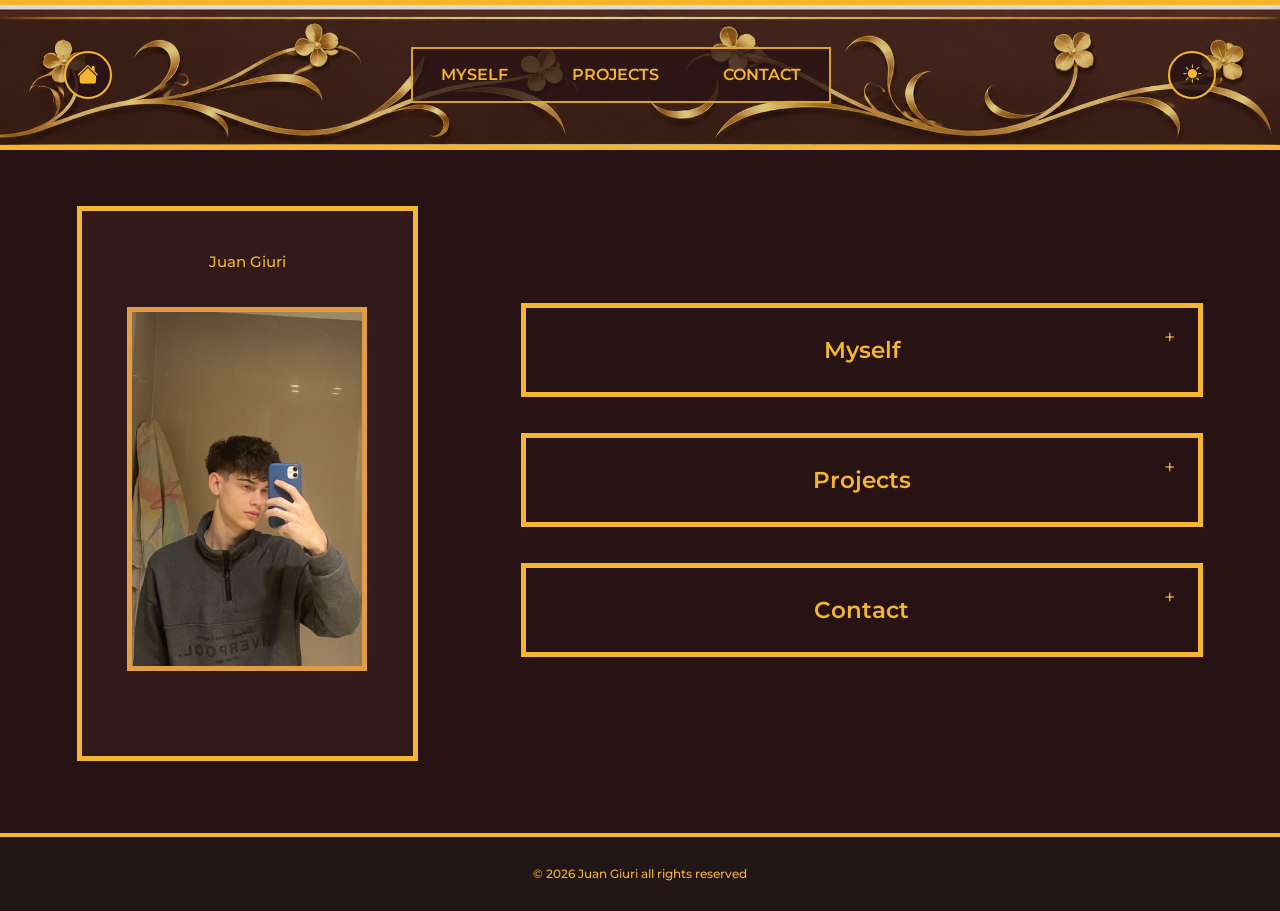
==== index.html @ f6d596ec "a" ====
<!DOCTYPE html>
<html lang="es">
<head>
    <meta charset="UTF-8">
    <meta name="viewport"
          content="width=device-width, initial-scale=1.0">
    <title>Juan Giuri Portfolio</title>
        <link rel="preconnect" href="https://fonts.googleapis.com">
        <link rel="preconnect" href="https://fonts.gstatic.com" crossorigin>
        <link href="https://fonts.googleapis.com/css2?family=Montserrat:wght@400;500;600;700&display=swap" rel="stylesheet">
    <link href="https://cdn.jsdelivr.net/npm/bootstrap@5.3.8/dist/css/bootstrap.min.css" rel="stylesheet">
    <link href="https://cdn.jsdelivr.net/npm/bootstrap-icons@1.13.1/font/bootstrap-icons.min.css" rel="stylesheet">
    <link rel="stylesheet" href="styles.css">
    <link rel ="icon" href ="assets/letter-j.png" type ="image/x-icon">
</head>
<body>
    <header class="topographic-strip">
        <a class="home-icon" href="index.html" aria-label="Ir al inicio" title="Inicio">
            <i class="bi bi-house-fill"></i>
        </a>

        <nav class="nav-links" aria-label="Navegación principal">
            <a href="#Myself">Myself</a>
            <a href="#Projects">Projects</a>
            <a href="#Contact">Contact</a>
        </nav>

        <button class="theme-toggle" type="button" aria-label="Activar modo claro" aria-pressed="false" title="Cambiar tema">
            <i class="bi bi-sun-fill" aria-hidden="true"></i>
        </button>
    </header>

    <main class="portfolio-layout">
        <section class="profile-panel" aria-labelledby="profile-title">
            <h1 id="profile-title">Juan Giuri</h1>
            <div class="portrait-frame">
                <img src="assets/pancho123.png" alt="Retrato de Juan Giuri">
            </div>
        </section>

        <section class="content-panels" aria-label="Secciones del portfolio">
            <button id="Myself" class="content-panel content-panel--expandable" type="button" aria-expanded="false" aria-controls="myself-content">
                <span class="panel-label">Myself</span>
                <span class="panel-arrow" aria-hidden="true">+</span>
                <span class="panel-content" id="myself-content">
                    <span class="panel-paragraph">Soy un estudiante de 17 años con interés en seguir creciendo, aprender y enfrentar nuevos desafíos. Me motiva participar en proyectos que me permitan poner en práctica mis conocimientos, desarrollar nuevas habilidades y adquirir experiencia en diferentes áreas.</span>
                    <span class="panel-paragraph">Me considero una persona comprometida con ganas de aprender. Busco nuevas oportunidades y proyectos en los que pueda aportar mis ideas, trabajar en equipo y continuar construyendo mi perfil profesional desde una etapa temprana.</span>
                    <span class="panel-paragraph">Mi objetivo es seguir desarrollándome constantemente y aprovechar cada proyecto como una oportunidad para aprender algo nuevo y acercarme a mis metas profesionales.</span>
                </span>
            </button>
            <article id="Projects" class="content-panel content-panel--projects" role="button" tabindex="0" aria-expanded="false" aria-controls="projects-content">
                <span class="panel-label">Projects</span>
                <span class="panel-arrow" aria-hidden="true">+</span>
                <span class="project-content" id="projects-content">
                    <a class="card border-0 project-card project-card-link" href="https://github.com/Dantelz/save-obama-wishlist-on-steam" target="_blank" rel="noopener noreferrer">
                        <img src="assets/save-him.png" class="card-img-top" alt="Save Obama Game">
                        <span class="card-body">
                            <span class="card-title">Save Obama Game</span>
                        </span>
                    </a>
                    <a class="card border-0 project-card project-card-link slither-card" href="https://github.com/sabiondo298/Trabajo-1er-Bimestre-4AO" target="_blank" rel="noopener noreferrer">
                        <img src="assets/slither-bro.png" class="card-img-top" alt="Slither Juan">
                        <span class="card-body">
                            <span class="card-title">Slither Juan</span>
                        </span>
                    </a>
                </span>
            </article>
            <article id="Contact" class="content-panel content-panel--contact" role="button" tabindex="0" aria-expanded="false" aria-controls="contact-content">
                <span class="panel-label">Contact</span>
                <span class="panel-arrow" aria-hidden="true">+</span>
                <span class="contact-content" id="contact-content">
                    <span class="social-links">
                        <a class="social-link" href="https://www.instagram.com/juan_giuri" target="_blank" rel="noopener noreferrer" aria-label="Instagram de Juan Giuri">
                            <i class="bi bi-instagram" aria-hidden="true"></i>
                            <span>Instagram</span>
                        </a>
                        <a class="social-link" href="https://github.com/sabiondo298" target="_blank" rel="noopener noreferrer" aria-label="GitHub de Juan Giuri">
                            <i class="bi bi-github" aria-hidden="true"></i>
                            <span>GitHub</span>
                        </a>
                        <a class="social-link" href="https://www.linkedin.com/" target="_blank" rel="noopener noreferrer" aria-label="LinkedIn">
                            <i class="bi bi-linkedin" aria-hidden="true"></i>
                            <span>LinkedIn</span>
                        </a>
                        <a class="social-link" href="assets/CV_Juan_Giuri.pdf" target="_blank" rel="noopener noreferrer" aria-label="Abrir CV de Juan Giuri">
                            <i class="bi bi-google" aria-hidden="true"></i>
                            <span>CV</span>
                        </a>
                    </span>
                    <span class="contact-mail">Mail: juangiuri@gmail.com</span>
                </span>
            </article>
        </section>
    </main>

    <footer class="site-footer">
        <p>© 2026 Juan Giuri all rights reserved</p>
    </footer>

    <script>
        requestAnimationFrame(() => document.body.classList.add("page-ready"));

        const myselfPanel = document.querySelector(".content-panel--expandable");

        myselfPanel.addEventListener("click", () => {
            const isExpanded = myselfPanel.classList.toggle("is-expanded");
            myselfPanel.parentElement.classList.toggle("has-expanded", isExpanded);
            myselfPanel.setAttribute("aria-expanded", String(isExpanded));
        });

        const projectsPanel = document.querySelector(".content-panel--projects");

        const toggleProjects = () => {
            const isExpanded = projectsPanel.classList.toggle("is-expanded");
            projectsPanel.parentElement.classList.toggle("has-expanded", isExpanded);
            projectsPanel.setAttribute("aria-expanded", String(isExpanded));
        };

        projectsPanel.addEventListener("click", (event) => {
            if (!event.target.closest(".project-card-link")) {
                toggleProjects();
            }
        });

        projectsPanel.addEventListener("keydown", (event) => {
            if (event.key === "Enter" || event.key === " ") {
                event.preventDefault();
                toggleProjects();
            }
        });

        const contactPanel = document.querySelector(".content-panel--contact");

        const toggleContact = () => {
            const isExpanded = contactPanel.classList.toggle("is-expanded");
            contactPanel.parentElement.classList.toggle("has-expanded", isExpanded);
            contactPanel.setAttribute("aria-expanded", String(isExpanded));
        };

        contactPanel.addEventListener("click", (event) => {
            if (!event.target.closest(".social-link")) {
                toggleContact();
            }
        });

        contactPanel.addEventListener("keydown", (event) => {
            if (event.key === "Enter" || event.key === " ") {
                event.preventDefault();
                toggleContact();
            }
        });

        const themeToggle = document.querySelector(".theme-toggle");
        const savedTheme = localStorage.getItem("portfolio-theme");

        if (savedTheme === "light") {
            document.body.classList.add("light-mode");
            themeToggle.setAttribute("aria-pressed", "true");
            themeToggle.setAttribute("aria-label", "Activar modo oscuro");
            themeToggle.innerHTML = '<i class="bi bi-moon-fill" aria-hidden="true"></i>';
        }

        themeToggle.addEventListener("click", () => {
            const isLightMode = document.body.classList.toggle("light-mode");
            themeToggle.setAttribute("aria-pressed", String(isLightMode));
            themeToggle.setAttribute("aria-label", isLightMode ? "Activar modo oscuro" : "Activar modo claro");
            themeToggle.innerHTML = isLightMode
                ? '<i class="bi bi-moon-fill" aria-hidden="true"></i>'
                : '<i class="bi bi-sun-fill" aria-hidden="true"></i>';
            localStorage.setItem("portfolio-theme", isLightMode ? "light" : "dark");
        });
    </script>
</body>
</html>
---- styles.css ----
:root {
    --background: #281314;
    --panel: #32191a;
    --gold: #f4b52f;
    --cream: #e09d46;
    --coral: #a85e4e;
    --nav-background: #442324;
    --nav-overlay: rgba(44, 22, 17, 0.16);
}

body.light-mode {
    --background: #edf6f8;
    --panel: #d8e9ee;
    --gold: #23617a;
    --cream: #4d7f91;
    --coral: #78aebb;
    --nav-background: #c5e0e7;
    --nav-overlay: rgba(237, 246, 248, 0.22);
}

* {
    box-sizing: border-box;
}

html {
    min-height: 100%;
    background: var(--background);
    scroll-behavior: smooth;
}

body {
    min-height: 100vh;
    margin: 0;
    padding-top: clamp(105px, 13vw, 150px);
    overflow-x: hidden;
    background: var(--background);
    color: var(--cream);
    font-family: "Montserrat", sans-serif;
}

@keyframes slide-in-left {
    from {
        opacity: 0;
        transform: translateX(-100vw);
    }

    to {
        opacity: 1;
        transform: translateX(0);
    }
}

@keyframes slide-in-right {
    from {
        opacity: 0;
        transform: translateX(100vw);
    }

    to {
        opacity: 1;
        transform: translateX(0);
    }
}

.topographic-strip {
    position: fixed;
    top: 0;
    right: 0;
    left: 0;
    z-index: 10;
    display: flex;
    align-items: center;
    height: clamp(105px, 13vw, 150px);
    padding: 0 clamp(20px, 5vw, 70px);
    border-top: 5px solid var(--gold);
    border-bottom: 5px solid var(--gold);
    background-color: var(--nav-background);
    background-image: linear-gradient(var(--nav-overlay), var(--nav-overlay)), url("assets/fotini.png");
    background-position: center;
    background-size: cover;
    overflow: hidden;
}

.home-icon {
    position: relative;
    z-index: 1;
    display: grid;
    width: 48px;
    height: 48px;
    place-items: center;
    border: 2px solid var(--gold);
    border-radius: 50%;
    background: rgba(40, 19, 20, 0.82);
    color: var(--gold);
    font-size: 1.35rem;
    text-decoration: none;
    transition: background-color 180ms ease, color 180ms ease;
}

.home-icon:hover,
.home-icon:focus-visible {
    background: var(--gold);
    color: var(--background);
}

.nav-links {
    position: relative;
    z-index: 1;
    display: flex;
    gap: clamp(22px, 5vw, 72px);
    margin: 0 auto;
    padding: 14px 28px;
    border: 2px solid rgba(244, 181, 47, 0.88);
    background: rgba(40, 19, 20, 0.76);
}

.nav-links a {
    color: var(--gold);
    font-size: clamp(0.78rem, 1.3vw, 1rem);
    font-weight: 600;
    text-decoration: none;
    text-transform: uppercase;
    transition: color 180ms ease;
}

.nav-links a:hover,
.nav-links a:focus-visible {
    color: var(--cream);
}

.theme-toggle {
    position: relative;
    z-index: 1;
    display: grid;
    width: 48px;
    height: 48px;
    margin-left: clamp(18px, 3vw, 48px);
    place-items: center;
    border: 2px solid var(--gold);
    border-radius: 50%;
    background: rgba(40, 19, 20, 0.82);
    color: var(--gold);
    font-size: 1.15rem;
    cursor: pointer;
    transition: background-color 180ms ease, color 180ms ease;
}

body.light-mode .home-icon,
body.light-mode .theme-toggle,
body.light-mode .nav-links {
    background: rgba(237, 246, 248, 0.86);
}

.theme-toggle:hover,
.theme-toggle:focus-visible {
    background: var(--gold);
    color: var(--background);
}

.portfolio-layout {
    display: grid;
    grid-template-columns: 1fr 2fr;
    gap: clamp(2.5rem, 8vw, 8rem);
    width: min(88vw, 1165px);
    min-height: 555px;
    margin: 56px auto 0;
}

.profile-panel {
    display: flex;
    flex-direction: column;
    align-items: center;
    min-height: 402px;
    padding: 42px 24px;
    border: 5px solid var(--gold);
    background: var(--panel);
}

body:not(.page-ready) .profile-panel {
    opacity: 0;
    transform: translateX(-100vw);
}

body.page-ready .profile-panel {
    animation: slide-in-left 1400ms cubic-bezier(0.22, 1, 0.36, 1) both;
}

.profile-panel h1 {
    align-self: center;
    margin: 0 0 36px 0;
    color: var(--gold);
    font-size: clamp(0.85rem, 1.2vw, 1rem);
    font-weight: 500;
    line-height: 1.2;
    text-align: center;
    width: 100%;
}

.portrait-frame {
    width: min(100%, 240px);
    aspect-ratio: 0.66;
    margin-inline: auto;
    border: 5px solid var(--cream);
    overflow: hidden;
}

.portrait-frame img {
    display: block;
    width: 100%;
    height: 100%;
    object-fit: cover;
    object-position: center;
}

.content-panels {
    position: relative;
    display: grid;
    grid-template-rows: repeat(3, 1fr);
    align-content: start;
    gap: 26px;
    height: min(364px, calc(((min(88vw, 1165px) - clamp(2.5rem, 8vw, 8rem)) / 3 - 58px) * 1.51515));
    margin-top: 97px;
}

body:not(.page-ready) .content-panel {
    opacity: 0;
    transform: translateX(100vw);
}

body.page-ready .content-panel {
    animation: slide-in-right 1100ms cubic-bezier(0.22, 1, 0.36, 1) both;
}

body.page-ready .content-panel:nth-child(1) {
    animation-delay: 180ms;
}

body.page-ready .content-panel:nth-child(2) {
    animation-delay: 320ms;
}

body.page-ready .content-panel:nth-child(3) {
    animation-delay: 460ms;
}

.content-panel {
    position: relative;
    display: flex;
    align-items: center;
    justify-content: center;
    width: 100%;
    height: 94px;
    min-height: 0;
    overflow: hidden;
    padding: 0 28px;
    border: 5px solid var(--gold);
    background: var(--background);
    color: var(--gold);
    font-size: clamp(1.1rem, 2vw, 1.45rem);
    font-weight: 600;
    text-decoration: none;
    text-align: center;
    cursor: pointer;
    scroll-margin-top: 24px;
    transition: background-color 180ms ease, color 180ms ease, height 1000ms cubic-bezier(0.22, 1, 0.36, 1), opacity 700ms ease, transform 1000ms cubic-bezier(0.22, 1, 0.36, 1);
}

.content-panel:hover,
.content-panel:focus-visible,
.content-panel.is-expanded {
    background: var(--background);
    color: var(--gold);
}

.panel-label {
    transition: transform 350ms ease;
}

.panel-arrow {
    position: absolute;
    top: 14px;
    right: 22px;
    font-size: 1.25rem;
    font-weight: 400;
    transition: transform 350ms ease;
}

.panel-content {
    position: absolute;
    inset: 70px 28px 24px;
    display: flex;
    flex-direction: column;
    gap: 14px;
    overflow-y: auto;
    color: var(--gold);
    font-size: clamp(0.72rem, 1.15vw, 0.88rem);
    font-weight: 500;
    line-height: 1.55;
    opacity: 0;
    text-align: left;
    transform: translateY(18px);
    transition: opacity 300ms ease 80ms, transform 400ms ease 80ms;
    pointer-events: none;
}

.content-panel--expandable.is-expanded {
    position: absolute;
    z-index: 3;
    top: 0;
    right: 0;
    left: 0;
    height: 100%;
    justify-content: flex-start;
    padding-top: 24px;
    transform: translateY(0);
}

.content-panels.has-expanded .content-panel:not(.is-expanded) {
    opacity: 0;
    pointer-events: none;
    transform: translateY(34px);
}

.content-panel--expandable.is-expanded .panel-label {
    position: absolute;
    top: 22px;
    left: 28px;
    transform: none;
}

.content-panel--expandable.is-expanded .panel-arrow {
    transform: rotate(45deg);
}

.content-panel--expandable.is-expanded .panel-content {
    opacity: 1;
    transform: translateY(0);
    pointer-events: auto;
}

.content-panel--projects.is-expanded {
    position: absolute;
    z-index: 3;
    top: calc(-1 * (94px + 26px));
    right: 0;
    left: 0;
    height: calc(100% + (2 * (94px + 26px)));
    justify-content: center;
    padding: 30px;
}

.content-panel--projects.is-expanded .panel-label {
    position: absolute;
    top: 50%;
    left: 50%;
    z-index: 2;
    transform: translate(-50%, -50%);
}

.content-panel--projects.is-expanded .panel-arrow {
    transform: rotate(45deg);
}

.project-content {
    position: absolute;
    inset: 24px 30px;
    display: flex;
    flex-direction: column;
    align-items: center;
    justify-content: space-between;
    z-index: 1;
    opacity: 0;
    transform: translateY(12px);
    transition: opacity 400ms ease 250ms, transform 500ms ease 250ms;
    pointer-events: none;
}

.content-panel--projects.is-expanded .project-content {
    opacity: 1;
    transform: translateY(0);
    pointer-events: auto;
}

.project-card {
    width: min(100%, 280px);
    overflow: hidden;
    background: var(--panel);
    color: var(--gold);
    text-align: center;
}

.project-card-link {
    text-decoration: none;
    transition: transform 180ms ease, box-shadow 180ms ease;
}

.project-card-link:hover,
.project-card-link:focus-visible {
    color: var(--gold);
    transform: translateY(-4px);
    box-shadow: 0 8px 18px rgba(244, 181, 47, 0.22);
}

.project-card .card-img-top {
    display: block;
    width: 100%;
    max-height: 150px;
    object-fit: cover;
}

.project-card .card-body {
    display: block;
    padding: 14px 18px;
}

.project-card .card-title {
    font-size: clamp(0.9rem, 1.6vw, 1.2rem);
    font-weight: 600;
}

.slither-card {
    width: min(100%, 250px);
}

.content-panel--contact.is-expanded {
    position: absolute;
    z-index: 3;
    top: 0;
    right: 0;
    left: 0;
    height: 100%;
    justify-content: flex-start;
    padding: 30px;
}

.content-panel--contact.is-expanded .panel-label {
    position: absolute;
    top: 50%;
    left: 50%;
    z-index: 2;
    transform: translate(-50%, -50%);
}

.content-panel--contact.is-expanded .panel-arrow {
    transform: rotate(45deg);
}

.contact-content {
    position: absolute;
    inset: 26px 30px;
    display: flex;
    flex-direction: column;
    align-items: center;
    justify-content: space-between;
    opacity: 0;
    transform: translateY(18px);
    transition: opacity 400ms ease 220ms, transform 500ms ease 220ms;
    pointer-events: none;
}

.content-panel--contact.is-expanded .contact-content {
    opacity: 1;
    transform: translateY(0);
    pointer-events: auto;
}

.site-footer {
    display: flex;
    min-height: 78px;
    align-items: center;
    justify-content: center;
    margin-top: 72px;
    padding: 20px 24px;
    border-top: 4px solid var(--gold);
    background: #211516;
    color: var(--gold);
    text-align: center;
}

.site-footer p {
    margin: 0;
    font-size: 0.78rem;
    font-weight: 500;
}

.social-links {
    display: flex;
    width: 100%;
    justify-content: space-around;
}

.social-link {
    display: flex;
    flex-direction: column;
    align-items: center;
    gap: 10px;
    min-width: 80px;
    color: var(--gold);
    font-size: 0.78rem;
    font-weight: 600;
    text-decoration: none;
    transition: color 180ms ease, transform 180ms ease;
}

.social-link i {
    font-size: clamp(2rem, 4vw, 3rem);
}

.social-link:hover,
.social-link:focus-visible {
    color: var(--cream);
    transform: translateY(-4px);
}

.contact-mail {
    color: var(--gold);
    font-size: clamp(1rem, 1.8vw, 1.25rem);
    font-weight: 600;
    text-align: center;
    transform: translateY(-24px);
}

@media (max-width: 700px) {
    .topographic-strip {
        height: 92px;
        padding: 0 14px;
    }

    .home-icon {
        width: 38px;
        height: 38px;
        font-size: 1rem;
    }

    .nav-links {
        gap: 12px;
        padding: 10px 12px;
    }

    .theme-toggle {
        width: 38px;
        height: 38px;
        margin-left: 10px;
        font-size: 0.9rem;
    }

    .portfolio-layout {
        grid-template-columns: 1fr;
        gap: 28px;
        width: min(88vw, 420px);
        margin-top: 32px;
    }

    .profile-panel {
        min-height: 430px;
    }

    .content-panels {
        grid-template-rows: repeat(3, 82px);
        gap: 18px;
        height: auto;
        margin-top: 0;
    }

    .content-panel {
        height: 82px;
    }

    .content-panel--expandable.is-expanded {
        height: 100%;
    }

    .content-panel--expandable.is-expanded .panel-label {
        top: 17px;
        left: 18px;
    }

    .content-panel--projects.is-expanded {
        top: calc(-1 * (82px + 18px));
        height: calc(100% + (2 * (82px + 18px)));
        padding: 22px 18px;
    }

    .content-panel--projects.is-expanded .panel-label {
        top: 50%;
        left: 50%;
    }

    .project-content {
        inset: 20px 18px;
    }

    .project-card .card-img-top {
        max-width: 100%;
        max-height: 115px;
        margin: 0 auto;
    }

    .project-card {
        width: min(100%, 220px);
    }

    .slither-card {
        width: min(100%, 190px);
    }

    .slither-card .card-img-top {
        max-height: 48px;
    }

    .content-panel--contact.is-expanded {
        top: 0;
        height: 100%;
        padding: 22px 18px;
    }

    .contact-content {
        inset: 20px 18px;
    }

    .social-link {
        min-width: 50px;
        font-size: 0.65rem;
    }

    .social-link i {
        font-size: 1.8rem;
    }

    .contact-mail {
        font-size: 0.95rem;
        transform: translateY(-14px);
    }

    .panel-content {
        inset: 62px 18px 18px;
        font-size: 0.72rem;
        line-height: 1.45;
    }

    .site-footer {
        margin-top: 48px;
        padding: 18px 16px;
    }
}
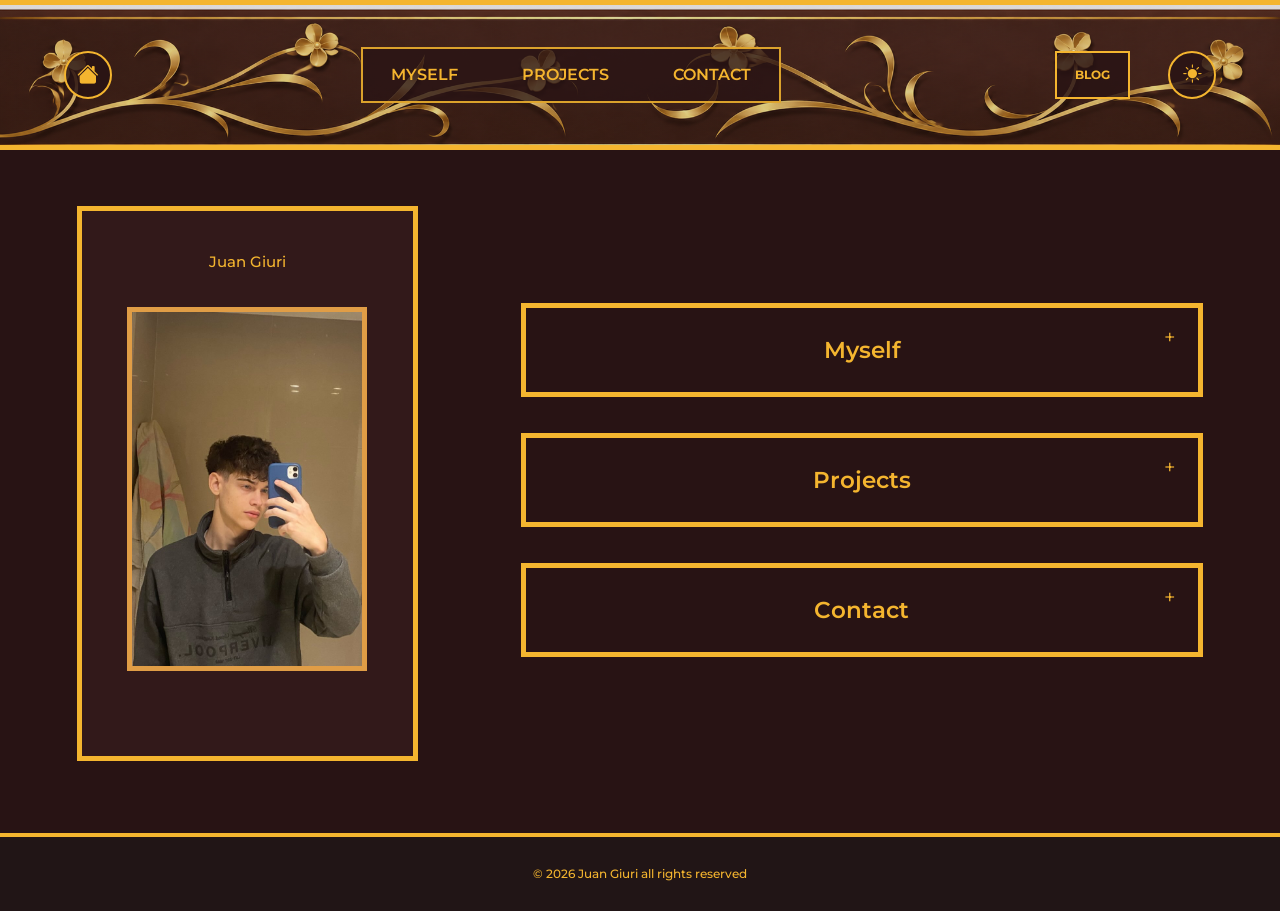
==== commit 8cc3673e: "{" ====
--- a/index.html
+++ b/index.html
@@ -25,6 +25,7 @@
             <a href="#Contact">Contact</a>
         </nav>
 
+        <a class="blog-button" href="http://127.0.0.1:8000/blog/">Blog</a>
         <button class="theme-toggle" type="button" aria-label="Activar modo claro" aria-pressed="false" title="Cambiar tema">
             <i class="bi bi-sun-fill" aria-hidden="true"></i>
         </button>
--- a/styles.css
+++ b/styles.css
@@ -145,8 +145,30 @@
     transition: background-color 180ms ease, color 180ms ease;
 }
 
+.blog-button {
+    position: relative;
+    z-index: 1;
+    margin-left: clamp(12px, 2vw, 28px);
+    padding: 13px 18px;
+    border: 2px solid var(--gold);
+    background: rgba(40, 19, 20, 0.82);
+    color: var(--gold);
+    font-size: 0.78rem;
+    font-weight: 700;
+    text-decoration: none;
+    text-transform: uppercase;
+    transition: background-color 180ms ease, color 180ms ease;
+}
+
+.blog-button:hover,
+.blog-button:focus-visible {
+    background: var(--gold);
+    color: var(--background);
+}
+
 body.light-mode .home-icon,
 body.light-mode .theme-toggle,
+body.light-mode .blog-button,
 body.light-mode .nav-links {
     background: rgba(237, 246, 248, 0.86);
 }
@@ -544,6 +566,12 @@
         font-size: 0.9rem;
     }
 
+    .blog-button {
+        margin-left: 8px;
+        padding: 10px 11px;
+        font-size: 0.65rem;
+    }
+
     .portfolio-layout {
         grid-template-columns: 1fr;
         gap: 28px;
@@ -643,3 +671,58 @@
         padding: 18px 16px;
     }
 }
+
+/* Blog */
+.blog-page {
+    width: min(88vw, 1165px);
+    margin: 56px auto 90px;
+}
+
+.blog-heading { max-width: 720px; margin-bottom: 48px; }
+.eyebrow, .post-date { color: var(--gold); font-size: 0.72rem; font-weight: 700; letter-spacing: 0.14em; text-transform: uppercase; }
+.blog-heading h1, .post-article h1 { margin: 10px 0 14px; color: var(--gold); font-size: clamp(2rem, 5vw, 4.5rem); line-height: 0.98; }
+.blog-intro, .post-lead { color: var(--cream); font-size: clamp(1rem, 2vw, 1.25rem); line-height: 1.6; }
+.post-grid { display: grid; grid-template-columns: repeat(2, minmax(0, 1fr)); gap: 26px; }
+.post-card { border: 5px solid var(--gold); background: var(--panel); transition: transform 180ms ease, box-shadow 180ms ease; }
+.post-card:hover { transform: translateY(-5px); box-shadow: 8px 8px 0 var(--coral); }
+.post-media { display: block; width: 100%; height: 230px; object-fit: cover; border-bottom: 4px solid var(--gold); }
+.post-card-body { padding: 28px; }
+.post-card h2 { margin: 12px 0; font-size: clamp(1.35rem, 2.8vw, 2rem); line-height: 1.1; }
+.post-card h2 a, .read-link, .back-link { color: var(--gold); text-decoration: none; }
+.post-card-body > p:not(.post-date), .post-body, .comment p { color: var(--cream); line-height: 1.75; }
+.read-link { display: inline-flex; gap: 10px; margin-top: 16px; font-size: 0.78rem; font-weight: 700; text-transform: uppercase; }
+.read-link:hover, .back-link:hover { color: var(--cream); }
+.empty-state { border: 5px solid var(--gold); padding: 70px 24px; text-align: center; }
+.empty-state i { color: var(--gold); font-size: 3rem; }
+.empty-state h2 { color: var(--gold); }
+.empty-state p, .muted-text { color: var(--cream); }
+.post-detail-page { max-width: 900px; }
+.back-link { display: inline-flex; gap: 10px; margin-bottom: 42px; font-size: 0.8rem; font-weight: 700; text-transform: uppercase; }
+.post-article { border-bottom: 4px solid var(--gold); padding-bottom: 54px; }
+.article-media { display: block; width: 100%; max-height: 560px; margin: 34px 0; object-fit: cover; border: 4px solid var(--gold); }
+.media-file { display: inline-block; margin: 24px 0; color: var(--gold); font-weight: 700; }
+.post-body { margin-top: 32px; font-size: 1.05rem; }
+.comments-section { padding-top: 34px; }
+.section-rule { border-bottom: 2px solid var(--coral); margin-bottom: 24px; }
+.section-rule h2 { color: var(--gold); font-size: 1.35rem; }
+.section-rule h2 span { color: var(--coral); font-size: 0.9rem; }
+.comment { padding: 18px 0; border-bottom: 1px solid rgba(224, 157, 70, 0.35); }
+.comment strong { color: var(--gold); }
+.comment time { margin-left: 12px; color: var(--coral); font-size: 0.75rem; }
+.comment p { margin: 10px 0 0; }
+.comment-form { display: grid; gap: 10px; max-width: 650px; margin-top: 46px; }
+.comment-form h3 { color: var(--gold); font-size: 1.2rem; }
+.comment-form label { color: var(--gold); font-size: 0.8rem; font-weight: 700; }
+.comment-form input, .comment-form textarea { width: 100%; padding: 12px 14px; border: 2px solid var(--coral); background: var(--panel); color: var(--cream); font: inherit; }
+.comment-form input:focus, .comment-form textarea:focus { outline: 2px solid var(--gold); outline-offset: 2px; }
+.comment-form ul.errorlist { margin: 0; padding: 0; color: #ffad9e; list-style: none; }
+.submit-button { justify-self: start; margin-top: 14px; padding: 13px 18px; border: 2px solid var(--gold); background: var(--gold); color: var(--background); font: inherit; font-size: 0.78rem; font-weight: 700; cursor: pointer; text-transform: uppercase; }
+.submit-button:hover { background: transparent; color: var(--gold); }
+
+@media (max-width: 700px) {
+    .blog-page { margin-top: 34px; }
+    .post-grid { grid-template-columns: 1fr; }
+    .blog-heading { margin-bottom: 32px; }
+    .post-card-body { padding: 22px; }
+    .post-article h1 { font-size: 2.7rem; }
+}
